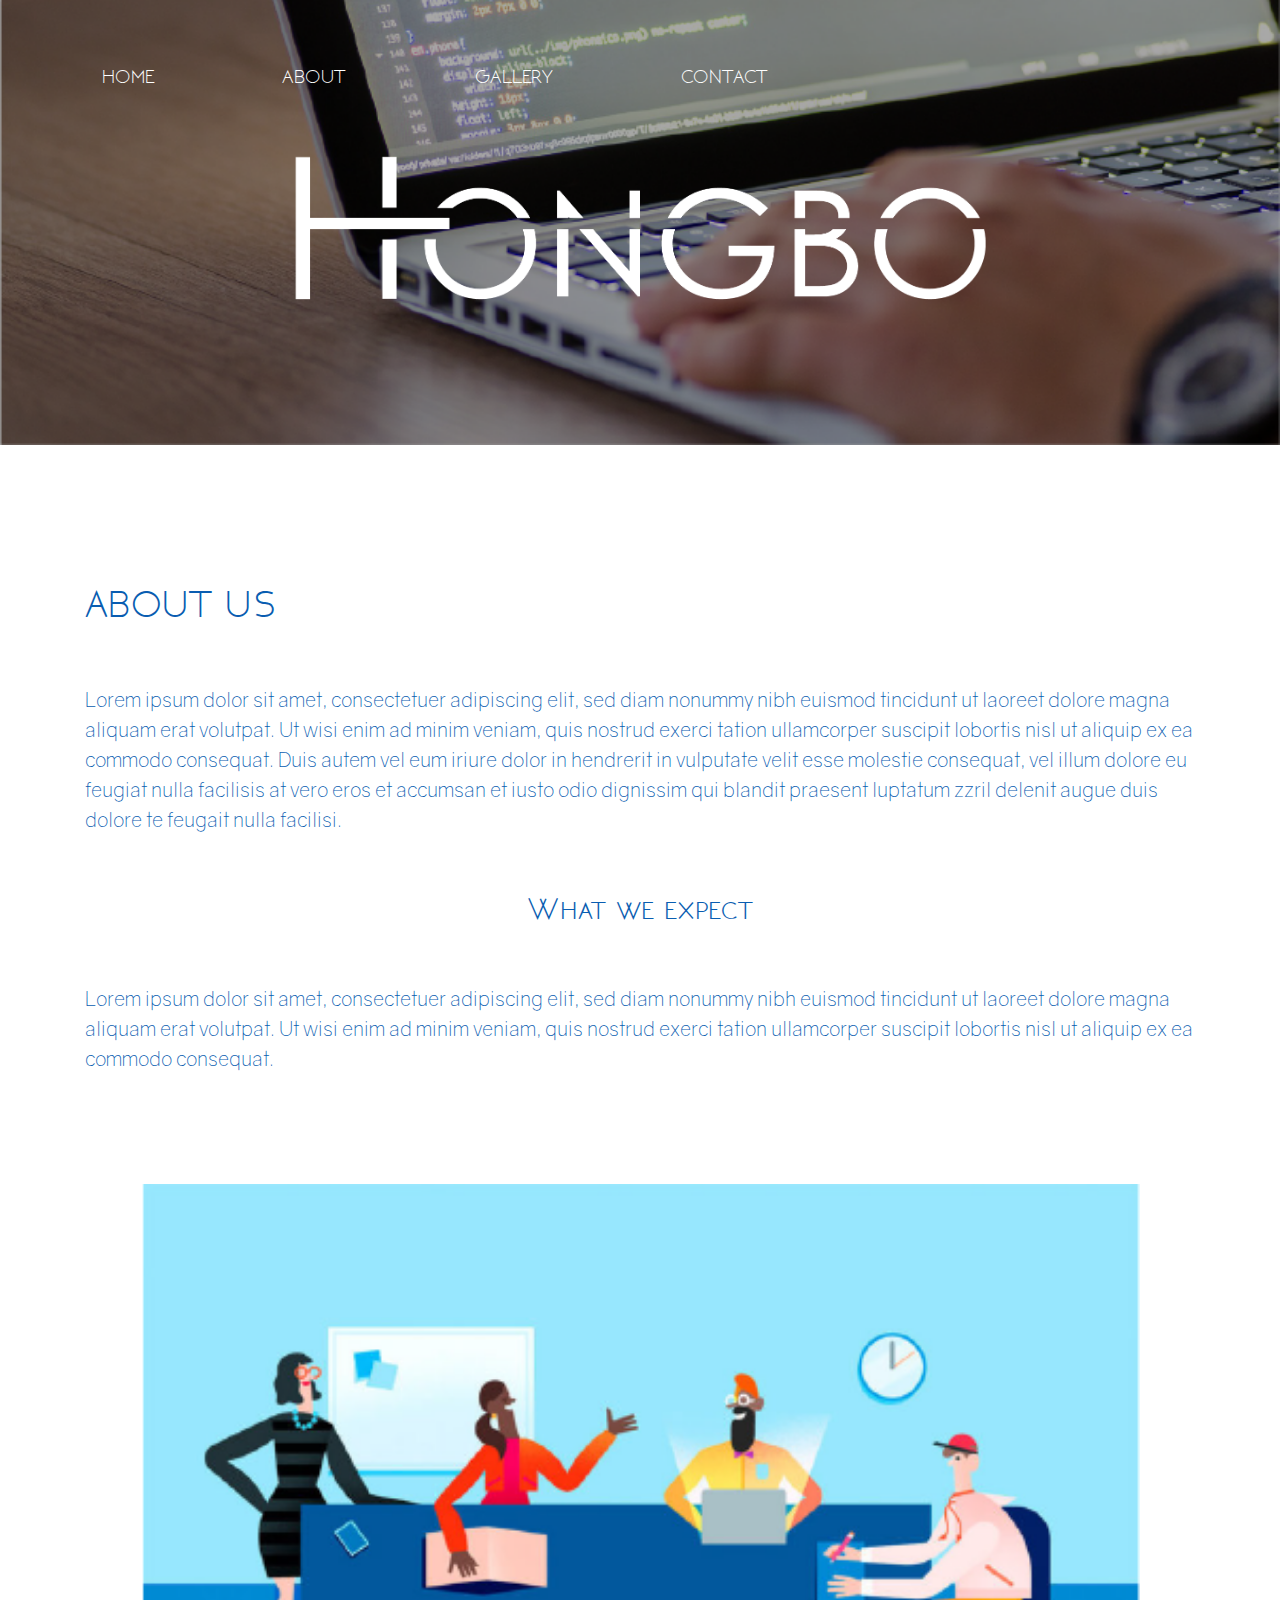
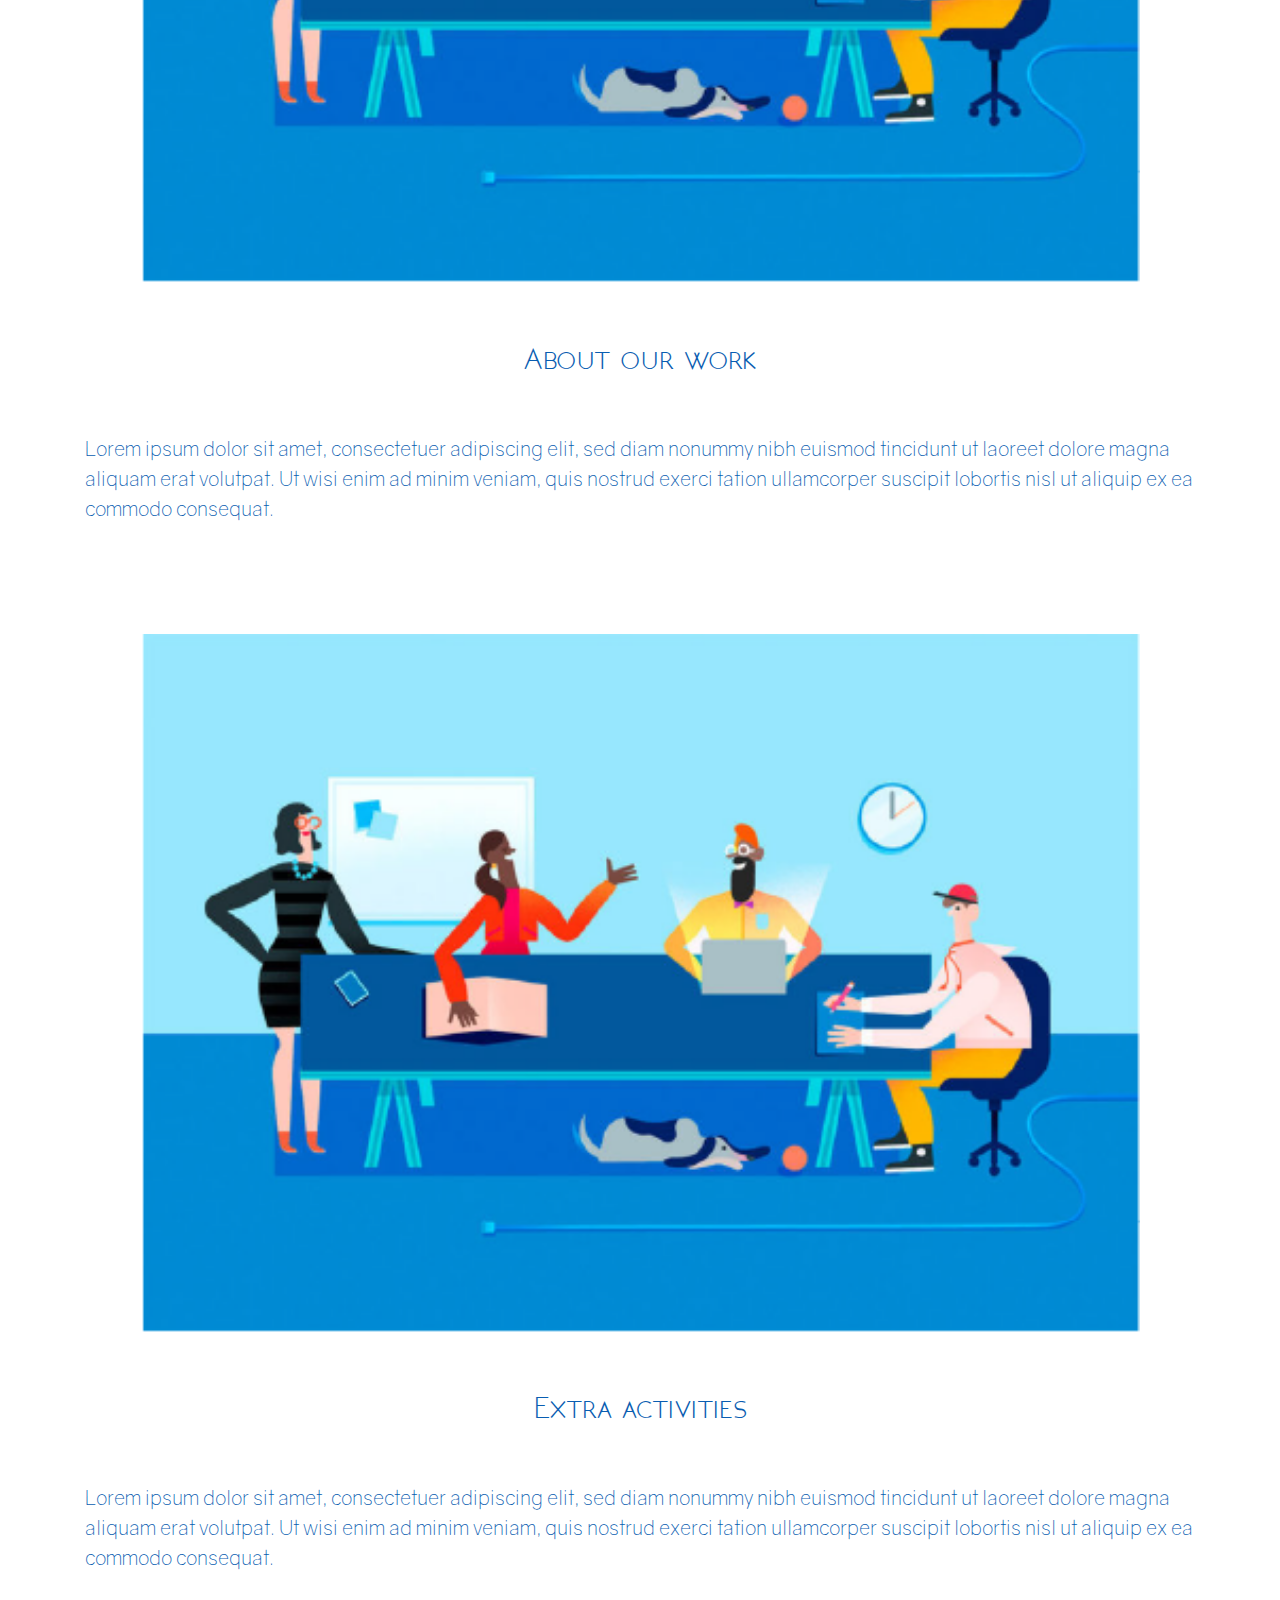
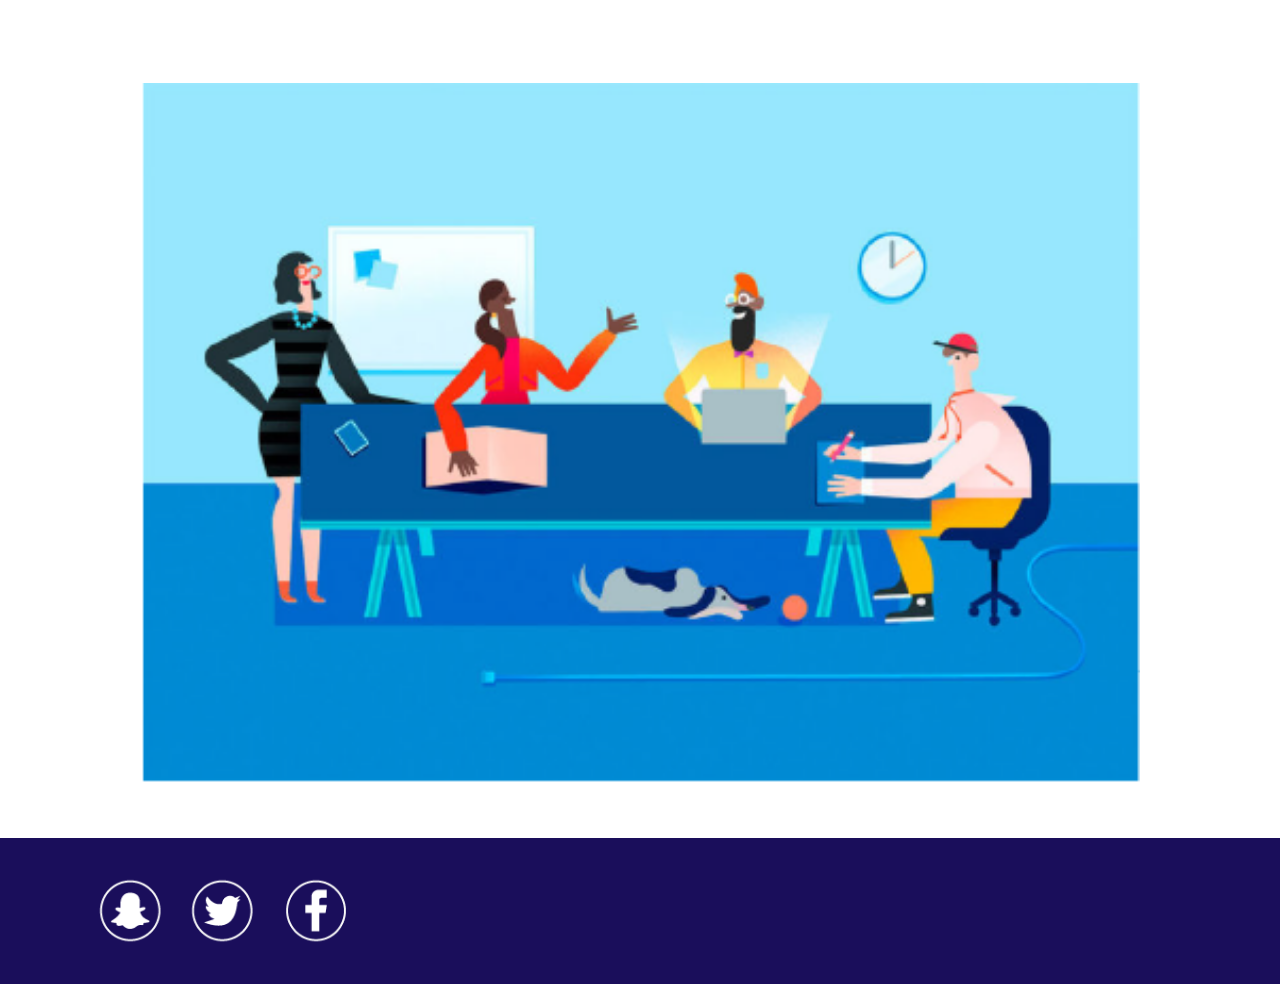
==== about.html @ 0096ae63 "12" ====
<!DOCTYPE html>
<html lang="en">

<head>
    <meta charset="UTF-8">
    <title>About us-Pacific Paradise</title>
    <meta name="viewport" content="width=device-width,initial-scale=1,shrink-to-fit=no">
    <link href="https://maxcdn.bootstrapcdn.com/bootstrap/4.0.0/css/bootstrap.min.css" rel="stylesheet">
    <link rel="stylesheet" href="style.css" />

</head>

<body>
    <header>
        <ul>
            <a href="index.html">
                <li class="zoom">HOME</li>
            </a>
            <a href="about.html">
                <li class="zoom">ABOUT</li>
            </a>
            <a href="gallery.html">
                <li class="zoom">GALLERY</li>
            </a>
            <a href="contact.html">
                <li class="zoom">CONTACT</li>
            </a>
        </ul>
        <img class="img-fluid headerIMG " src="img/header.png">
        <center><img id="logo" class="fadeIn2" src="img/logo.png"></center>
    </header>

    <div class="container">
        <h1>ABOUT US</h1>
        <p>Lorem ipsum dolor sit amet, consectetuer adipiscing elit, sed diam nonummy nibh euismod tincidunt ut laoreet dolore magna aliquam erat volutpat. Ut wisi enim ad minim veniam, quis nostrud exerci tation ullamcorper suscipit lobortis nisl ut aliquip
            ex ea commodo consequat. Duis autem vel eum iriure dolor in hendrerit in vulputate velit esse molestie consequat, vel illum dolore eu feugiat nulla facilisis at vero eros et accumsan et iusto odio dignissim qui blandit praesent luptatum zzril
            delenit augue duis dolore te feugait nulla facilisi. </p>

        <div>
            <center>
                <h2>What we expect</h2>
            </center>
            <p>Lorem ipsum dolor sit amet, consectetuer adipiscing elit, sed diam nonummy nibh euismod tincidunt ut laoreet dolore magna aliquam erat volutpat. Ut wisi enim ad minim veniam, quis nostrud exerci tation ullamcorper suscipit lobortis nisl ut
                aliquip ex ea commodo consequat. </p>
        </div>
        <div><img class="zoom2 headerIMG" src="img/foto.png"></div>

        <div>
            <center>
                <h2>About our work</h2>
            </center>
            <p>Lorem ipsum dolor sit amet, consectetuer adipiscing elit, sed diam nonummy nibh euismod tincidunt ut laoreet dolore magna aliquam erat volutpat. Ut wisi enim ad minim veniam, quis nostrud exerci tation ullamcorper suscipit lobortis nisl ut
                aliquip ex ea commodo consequat.</p>
        </div>
        <div><img class="zoom2 headerIMG" src="img/foto.png"></div>

        <div>
            <center>
                <h2>Extra activities</h2>
            </center>
            <p>Lorem ipsum dolor sit amet, consectetuer adipiscing elit, sed diam nonummy nibh euismod tincidunt ut laoreet dolore magna aliquam erat volutpat. Ut wisi enim ad minim veniam, quis nostrud exerci tation ullamcorper suscipit lobortis nisl ut
                aliquip ex ea commodo consequat.</p>
        </div>
        <div><img class="zoom2 headerIMG" src="img/foto.png"></div>
    </div>


</body>

<footer>
    <div class="container">
        <a href="https://www.snapchat.com/l/es/"><img class="sizeIcons" src="img/snap.png"></a>
        <a href="https://twitter.com/login?lang=es"><img class="sizeIcons" src="img/twitter.png"></a>
        <a href="https://www.facebook.com/"><img class="sizeIcons" src="img/facebook.png"></a>
    </div>
</footer>

</html>
---- style.css ----
@font-face{font-family:gravity-light;src:url(fonts/gravity-light.otf)}@font-face{font-family:neoteric-regular;src:url(fonts/neoteric-regular.ttf)}body{color:#095DB1}.blue{color:#095DB1}.headerIMG{width:100%}@media only screen and (max-width: 480px){.headerIMG{width:100%}}#logo{margin-top:-35%;width:60%}@media only screen and (max-width: 480px){#logo{margin-top:-40%;margin-left:45%;width:50%}}#logoAzul{margin-top:10%;width:40%}@media only screen and (max-width: 480px){#logoAzul{width:80%;margin-top:20%}}.send{background-color:white;color:#468DA1;border:2px solid #095DB1;margin-top:5%;margin-bottom:5%}@media only screen and (max-width: 480px){.send{margin-top:10%;margin-bottom:10%}}.send:hover{color:#fff;background-color:#095DB1}.send2{background-color:white;color:#095DB1;border:2px solid #095DB1;margin-bottom:8%;margin-top:8%}@media only screen and (max-width: 480px){.send2{margin-bottom:10%;font-size:10px}}.send2:hover{color:#fff;background-color:#095DB1}ul{color:#fff;width:100%;position:absolute}ul li{font-family:neoteric-regular;font-size:20px;margin-top:20px;display:inline-block;margin-left:5%;transition:all .5s}@media only screen and (max-width: 480px){ul li{font-size:10px;margin-left:4%}}a{text-decoration:none;color:#fff}a:hover{text-decoration:none;color:#fff}p,button,input,textarea{font-family:gravity-light}input{margin-bottom:17px;margin-top:17px}p{margin-top:5%;font-size:20px;margin-bottom:5%}@media only screen and (max-width: 480px){p{font-size:30px}}h1,h2,h3{font-family:neoteric-regular;margin-bottom:10px}@media only screen and (max-width: 480px){h2{font-size:15px}}button{font-family:neoteric-regular}h1{margin-top:10%}@media only screen and (max-width: 480px){h1{font-size:15px}}h3{margin-top:3%;margin-bottom:2%}@media only screen and (max-width: 480px){h3{font-size:10px}}footer{height:200%;background:#1A0E5B}.images{margin-bottom:3%}.blueSeccions{padding:1%;background:#095DB1;width:100%;color:#fff}.margintextarea{margin-top:20px;margin-bottom:20px}.sizeimages{margin-top:5%;margin-bottom:5%;width:100%;margin-bottom:20%}@media only screen and (max-width: 480px){.sizeimages{width:100%}}.marginani{margin-top:20%;margin-bottom:20%}.sizeIcons{margin-top:3%;margin-bottom:3%;width:8%}@media only screen and (max-width: 480px){.sizeIcons{width:12%}}.zoom{padding:5%;transition:transform .2s;margin:0 auto}.zoom:hover{transform:scale(1.3)}.zoom2{padding:5%;transition:transform .2s;margin:0 auto}.zoom2:hover{transform:scale(1.1)}.stretchLeft{animation-name:stretchLeft;-webkit-animation-name:stretchLeft;animation-duration:1.5s;-webkit-animation-duration:1.5s;animation-timing-function:ease-out;-webkit-animation-timing-function:ease-out;transform-origin:100% 0%;-ms-transform-origin:100% 0%;-webkit-transform-origin:100% 0%}@keyframes stretchLeft{0%{transform:scaleX(0.3)}40%{transform:scaleX(1.02)}60%{transform:scaleX(0.98)}80%{transform:scaleX(1.01)}100%{transform:scaleX(0.98)}80%{transform:scaleX(1.01)}100%{transform:scaleX(1)}}@-webkit-keyframes stretchLeft{0%{-webkit-transform:scaleX(0.3)}40%{-webkit-transform:scaleX(1.02)}60%{-webkit-transform:scaleX(0.98)}80%{-webkit-transform:scaleX(1.01)}100%{-webkit-transform:scaleX(0.98)}80%{-webkit-transform:scaleX(1.01)}100%{-webkit-transform:scaleX(1)}}.stretchRight{animation-name:stretchRight;-webkit-animation-name:stretchRight;animation-duration:1.5s;-webkit-animation-duration:1.5s;animation-timing-function:ease-out;-webkit-animation-timing-function:ease-out;transform-origin:0% 0%;-ms-transform-origin:0% 0%;-webkit-transform-origin:0% 0%}@keyframes stretchRight{0%{transform:scaleX(0.3)}40%{transform:scaleX(1.02)}60%{transform:scaleX(0.98)}80%{transform:scaleX(1.01)}100%{transform:scaleX(0.98)}80%{transform:scaleX(1.01)}100%{transform:scaleX(1)}}@-webkit-keyframes stretchRight{0%{-webkit-transform:scaleX(0.3)}40%{-webkit-transform:scaleX(1.02)}60%{-webkit-transform:scaleX(0.98)}80%{-webkit-transform:scaleX(1.01)}100%{-webkit-transform:scaleX(0.98)}80%{-webkit-transform:scaleX(1.01)}100%{-webkit-transform:scaleX(1)}}.fadeIn2{animation-name:fadeIn2;-webkit-animation-name:fadeIn2;animation-duration:1.0s;-webkit-animation-duration:1.0s;animation-timing-function:ease-in-out;-webkit-animation-timing-function:ease-in-out;visibility:visible !important}@keyframes fadeIn2{0%{transform:scale(0);opacity:0.0}60%{transform:scale(1.1)}80%{transform:scale(0.9);opacity:1}100%{transform:scale(1);opacity:1}}@-webkit-keyframes fadeIn2{0%{-webkit-transform:scale(0);opacity:0.0}60%{-webkit-transform:scale(1.1)}80%{-webkit-transform:scale(0.9);opacity:1}100%{-webkit-transform:scale(1);opacity:1}}
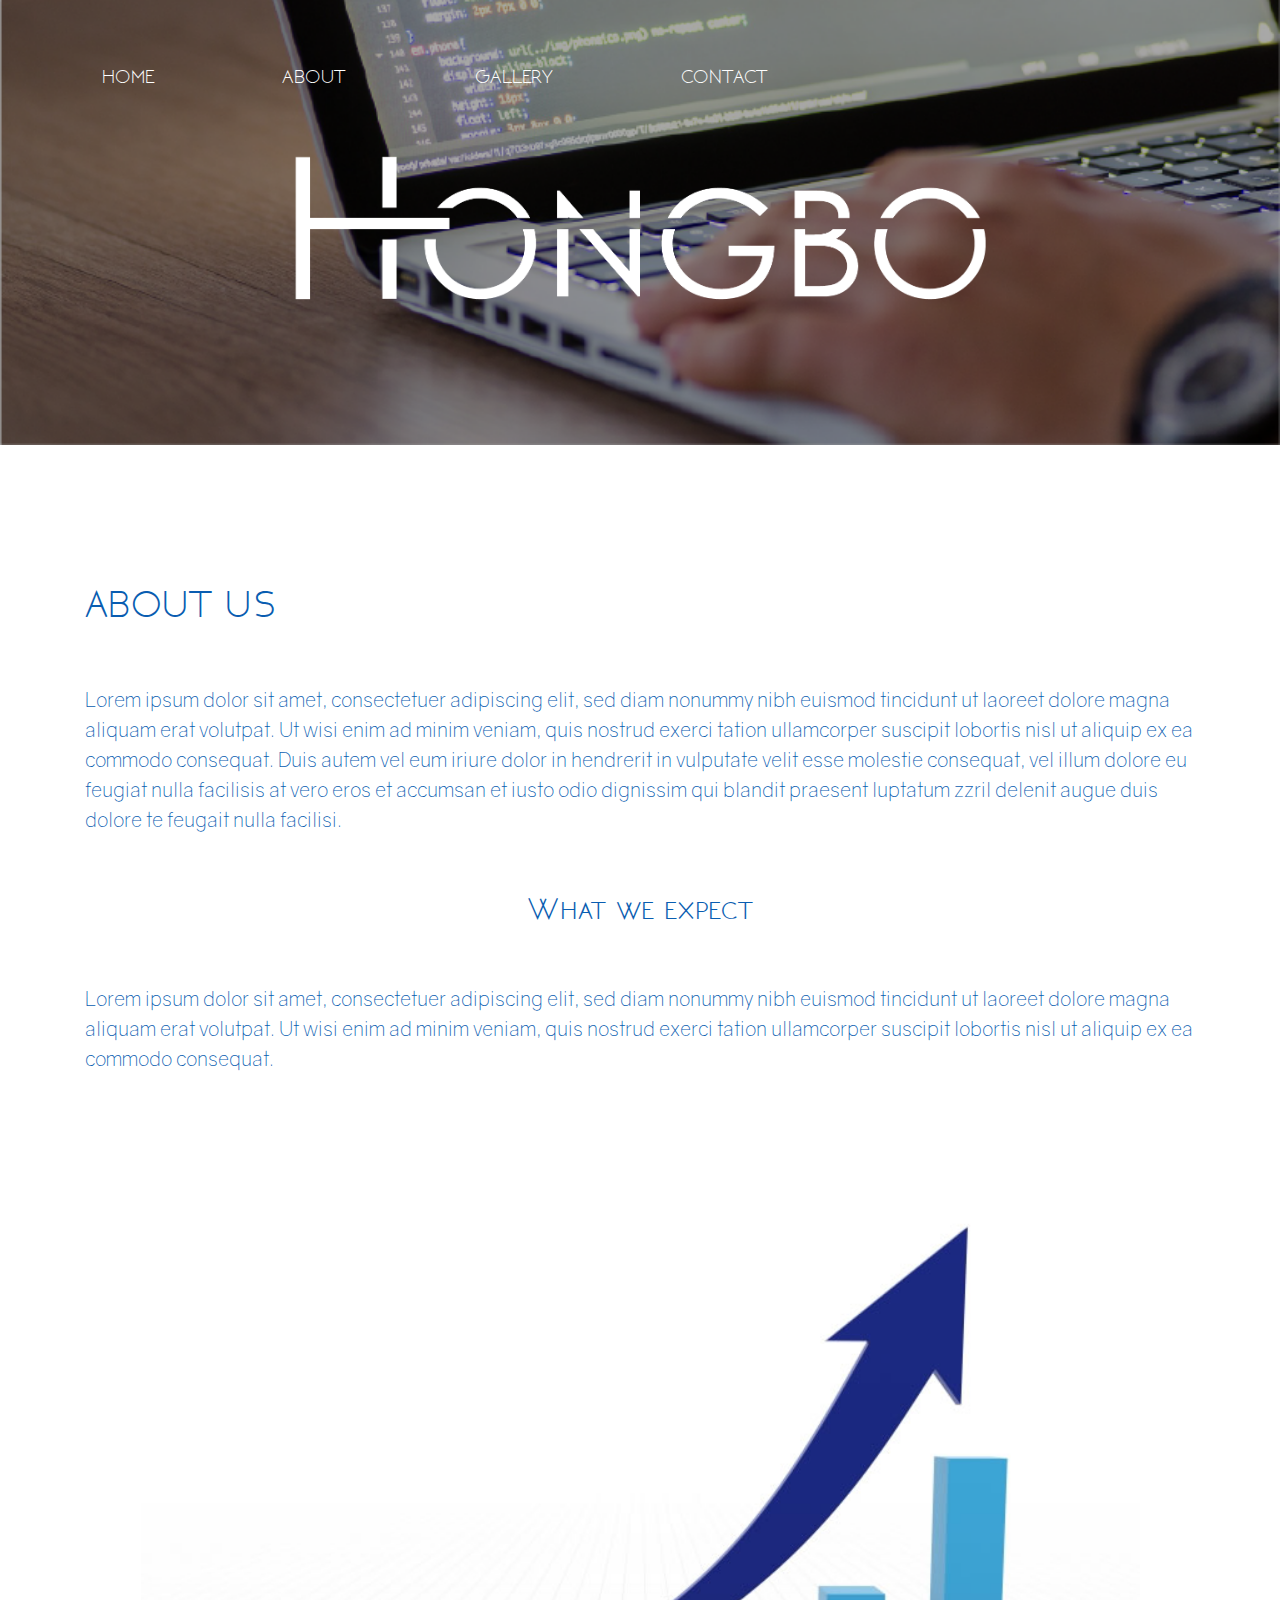
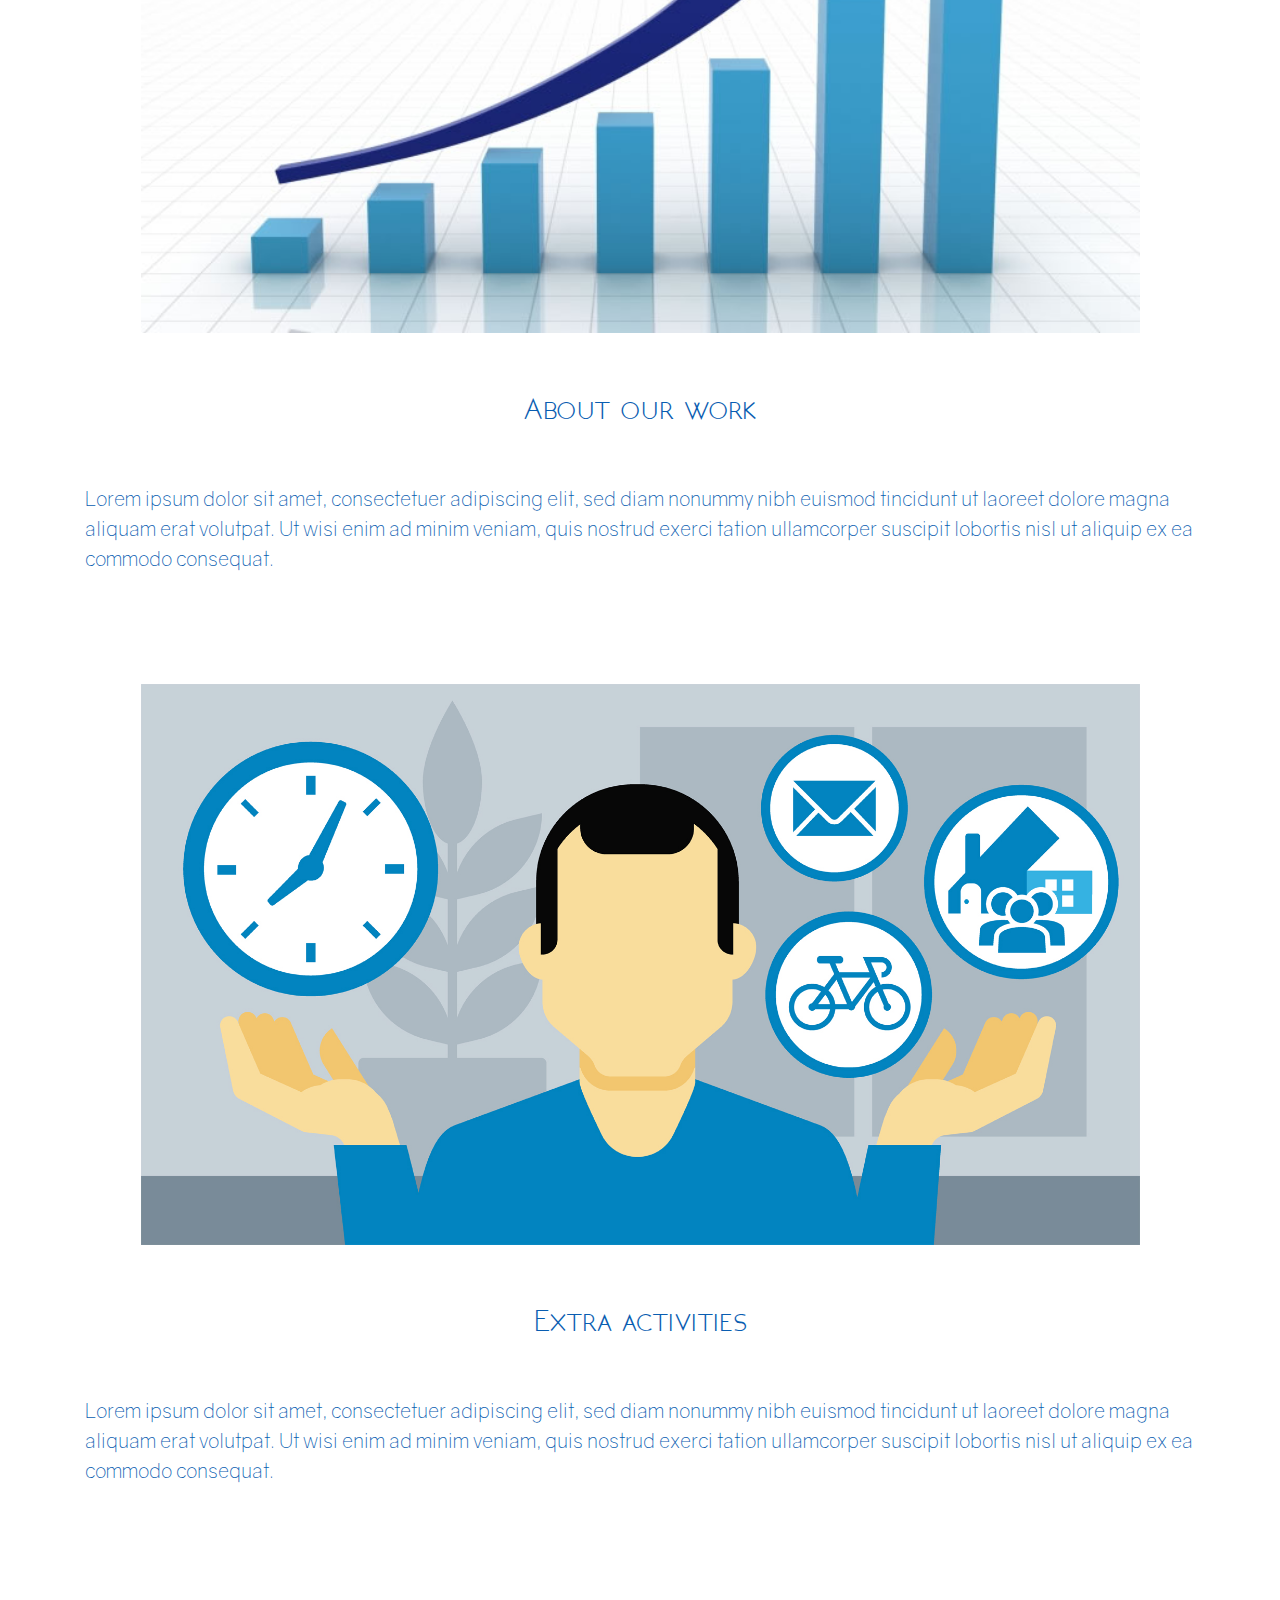
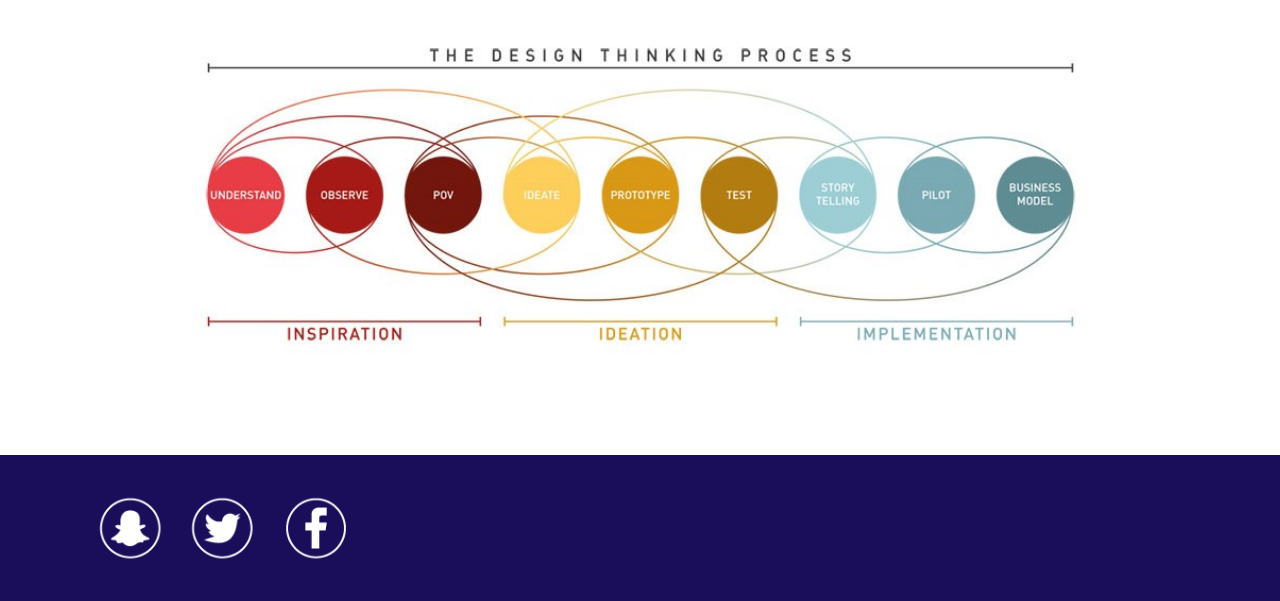
==== commit 52e1b98d: "im" ====
--- a/about.html
+++ b/about.html
@@ -3,7 +3,7 @@
 
 <head>
     <meta charset="UTF-8">
-    <title>About us-Pacific Paradise</title>
+    <title>Hongbo-About</title>
     <meta name="viewport" content="width=device-width,initial-scale=1,shrink-to-fit=no">
     <link href="https://maxcdn.bootstrapcdn.com/bootstrap/4.0.0/css/bootstrap.min.css" rel="stylesheet">
     <link rel="stylesheet" href="style.css" />
@@ -11,68 +11,108 @@
 </head>
 
 <body>
+
     <header>
-        <ul>
-            <a href="index.html">
-                <li class="zoom">HOME</li>
-            </a>
-            <a href="about.html">
-                <li class="zoom">ABOUT</li>
-            </a>
-            <a href="gallery.html">
-                <li class="zoom">GALLERY</li>
-            </a>
-            <a href="contact.html">
-                <li class="zoom">CONTACT</li>
-            </a>
-        </ul>
-        <img class="img-fluid headerIMG " src="img/header.png">
-        <center><img id="logo" class="fadeIn2" src="img/logo.png"></center>
+        <div class="menu">
+            <ul>
+                <a href="index.html">
+                    <li class="zoom">HOME</li>
+                </a>
+                <a href="about.html">
+                    <li class="zoom">ABOUT</li>
+                </a>
+                <a href="gallery.html">
+                    <li class="zoom">GALLERY</li>
+                </a>
+                <a href="contact.html">
+                    <li class="zoom">CONTACT</li>
+                </a>
+            </ul>
+            <img class="img-fluid headerIMG " src="img/header.png">
+            <center><img id="logo" class="fadeIn2 " src="img/logo.png"></center>
+        </div>
+
+        <div class="menuresponsive">
+
+            <nav id="mynav" class="navbar navbar-expand-lg navbar-dark fixed-top background-header ">
+                <div class="container pt-2 pb-2 ">
+                    <button id="boton-menu" class="navbar-toggler" onclick="efectobluir()" style="margin-top: 0;    margin-right: 7%;" type="button" data-toggle="collapse" data-target="#navbarSupportedContent" aria-controls="navbarSupportedContent" aria-expanded="false">
+                                    <span class="navbar-toggler-icon"></span>
+                            </button>
+
+                    <div class="display navbar-collapse  fondonav" id="nav-contact">
+                        <ul id="nav" class="navbar-nav ml-auto">
+                            <li id="navitem" class="nav-item mr-2">
+                                <a href="index.html" class="lightblue">HOME</a>
+                            </li>
+                            <li class="nav-item mr-2 ">
+                                <a href="about.html" class="lightblue">ABOUT</a>
+                            </li>
+
+                            <li class="nav-item mr-2">
+                                <a href="gallery.html" class="lightblue">GALLERY</a>
+                            </li>
+                            <li class="nav-item mr-2">
+                                <a href="contact.html" class="lightblue">CONTACT</a>
+                            </li>
+                        </ul>
+                    </div>
+                </div>
+            </nav>
+            <img class="img-fluid headerIMG " id="contenido-pagina" src="img/header.png">
+            <center><img id="logo" class="logo fadeIn2" src="img/logo.png"></center>
+        </div>
+
     </header>
 
-    <div class="container">
-        <h1>ABOUT US</h1>
-        <p>Lorem ipsum dolor sit amet, consectetuer adipiscing elit, sed diam nonummy nibh euismod tincidunt ut laoreet dolore magna aliquam erat volutpat. Ut wisi enim ad minim veniam, quis nostrud exerci tation ullamcorper suscipit lobortis nisl ut aliquip
-            ex ea commodo consequat. Duis autem vel eum iriure dolor in hendrerit in vulputate velit esse molestie consequat, vel illum dolore eu feugiat nulla facilisis at vero eros et accumsan et iusto odio dignissim qui blandit praesent luptatum zzril
-            delenit augue duis dolore te feugait nulla facilisi. </p>
+    <div id="contenido-pagina2">
+        <div class="container">
+            <h1>ABOUT US</h1>
+            <p>Lorem ipsum dolor sit amet, consectetuer adipiscing elit, sed diam nonummy nibh euismod tincidunt ut laoreet dolore magna aliquam erat volutpat. Ut wisi enim ad minim veniam, quis nostrud exerci tation ullamcorper suscipit lobortis nisl ut
+                aliquip ex ea commodo consequat. Duis autem vel eum iriure dolor in hendrerit in vulputate velit esse molestie consequat, vel illum dolore eu feugiat nulla facilisis at vero eros et accumsan et iusto odio dignissim qui blandit praesent
+                luptatum zzril delenit augue duis dolore te feugait nulla facilisi. </p>
 
-        <div>
-            <center>
-                <h2>What we expect</h2>
-            </center>
-            <p>Lorem ipsum dolor sit amet, consectetuer adipiscing elit, sed diam nonummy nibh euismod tincidunt ut laoreet dolore magna aliquam erat volutpat. Ut wisi enim ad minim veniam, quis nostrud exerci tation ullamcorper suscipit lobortis nisl ut
-                aliquip ex ea commodo consequat. </p>
+            <div>
+                <center>
+                    <h2>What we expect</h2>
+                </center>
+                <p>Lorem ipsum dolor sit amet, consectetuer adipiscing elit, sed diam nonummy nibh euismod tincidunt ut laoreet dolore magna aliquam erat volutpat. Ut wisi enim ad minim veniam, quis nostrud exerci tation ullamcorper suscipit lobortis nisl
+                    ut aliquip ex ea commodo consequat. </p>
+            </div>
+            <div><img class="zoom2 headerIMG" src="img/ac.jpg"></div>
+
+            <div>
+                <center>
+                    <h2>About our work</h2>
+                </center>
+                <p>Lorem ipsum dolor sit amet, consectetuer adipiscing elit, sed diam nonummy nibh euismod tincidunt ut laoreet dolore magna aliquam erat volutpat. Ut wisi enim ad minim veniam, quis nostrud exerci tation ullamcorper suscipit lobortis nisl
+                    ut aliquip ex ea commodo consequat.</p>
+            </div>
+            <div><img class="zoom2 headerIMG" src="img/ex.jpg"></div>
+
+            <div>
+                <center>
+                    <h2>Extra activities</h2>
+                </center>
+                <p>Lorem ipsum dolor sit amet, consectetuer adipiscing elit, sed diam nonummy nibh euismod tincidunt ut laoreet dolore magna aliquam erat volutpat. Ut wisi enim ad minim veniam, quis nostrud exerci tation ullamcorper suscipit lobortis nisl
+                    ut aliquip ex ea commodo consequat.</p>
+            </div>
+            <div><img class="zoom2 headerIMG" src="img/ace.jpg"></div>
         </div>
-        <div><img class="zoom2 headerIMG" src="img/foto.png"></div>
-
-        <div>
-            <center>
-                <h2>About our work</h2>
-            </center>
-            <p>Lorem ipsum dolor sit amet, consectetuer adipiscing elit, sed diam nonummy nibh euismod tincidunt ut laoreet dolore magna aliquam erat volutpat. Ut wisi enim ad minim veniam, quis nostrud exerci tation ullamcorper suscipit lobortis nisl ut
-                aliquip ex ea commodo consequat.</p>
-        </div>
-        <div><img class="zoom2 headerIMG" src="img/foto.png"></div>
-
-        <div>
-            <center>
-                <h2>Extra activities</h2>
-            </center>
-            <p>Lorem ipsum dolor sit amet, consectetuer adipiscing elit, sed diam nonummy nibh euismod tincidunt ut laoreet dolore magna aliquam erat volutpat. Ut wisi enim ad minim veniam, quis nostrud exerci tation ullamcorper suscipit lobortis nisl ut
-                aliquip ex ea commodo consequat.</p>
-        </div>
-        <div><img class="zoom2 headerIMG" src="img/foto.png"></div>
-    </div>
 
 
+
+
+        <footer>
+            <div class="container">
+                <a href="https://www.snapchat.com/l/es/"><img class="sizeIcons" src="img/snap.png"></a>
+                <a href="https://twitter.com/login?lang=es"><img class="sizeIcons" src="img/twitter.png"></a>
+                <a href="https://www.facebook.com/"><img class="sizeIcons" src="img/facebook.png"></a>
+            </div>
+        </footer>
+    </div>
+    <script src="js/jquery-3.3.1.min.js"></script>
+    <script src="js/prueba.js"></script>
 </body>
 
-<footer>
-    <div class="container">
-        <a href="https://www.snapchat.com/l/es/"><img class="sizeIcons" src="img/snap.png"></a>
-        <a href="https://twitter.com/login?lang=es"><img class="sizeIcons" src="img/twitter.png"></a>
-        <a href="https://www.facebook.com/"><img class="sizeIcons" src="img/facebook.png"></a>
-    </div>
-</footer>
-
 </html>--- a/style.css
+++ b/style.css
@@ -1 +1 @@
-@font-face{font-family:gravity-light;src:url(fonts/gravity-light.otf)}@font-face{font-family:neoteric-regular;src:url(fonts/neoteric-regular.ttf)}body{color:#095DB1}.blue{color:#095DB1}.headerIMG{width:100%}@media only screen and (max-width: 480px){.headerIMG{width:100%}}#logo{margin-top:-35%;width:60%}@media only screen and (max-width: 480px){#logo{margin-top:-40%;margin-left:45%;width:50%}}#logoAzul{margin-top:10%;width:40%}@media only screen and (max-width: 480px){#logoAzul{width:80%;margin-top:20%}}.send{background-color:white;color:#468DA1;border:2px solid #095DB1;margin-top:5%;margin-bottom:5%}@media only screen and (max-width: 480px){.send{margin-top:10%;margin-bottom:10%}}.send:hover{color:#fff;background-color:#095DB1}.send2{background-color:white;color:#095DB1;border:2px solid #095DB1;margin-bottom:8%;margin-top:8%}@media only screen and (max-width: 480px){.send2{margin-bottom:10%;font-size:10px}}.send2:hover{color:#fff;background-color:#095DB1}ul{color:#fff;width:100%;position:absolute}ul li{font-family:neoteric-regular;font-size:20px;margin-top:20px;display:inline-block;margin-left:5%;transition:all .5s}@media only screen and (max-width: 480px){ul li{font-size:10px;margin-left:4%}}a{text-decoration:none;color:#fff}a:hover{text-decoration:none;color:#fff}p,button,input,textarea{font-family:gravity-light}input{margin-bottom:17px;margin-top:17px}p{margin-top:5%;font-size:20px;margin-bottom:5%}@media only screen and (max-width: 480px){p{font-size:30px}}h1,h2,h3{font-family:neoteric-regular;margin-bottom:10px}@media only screen and (max-width: 480px){h2{font-size:15px}}button{font-family:neoteric-regular}h1{margin-top:10%}@media only screen and (max-width: 480px){h1{font-size:15px}}h3{margin-top:3%;margin-bottom:2%}@media only screen and (max-width: 480px){h3{font-size:10px}}footer{height:200%;background:#1A0E5B}.images{margin-bottom:3%}.blueSeccions{padding:1%;background:#095DB1;width:100%;color:#fff}.margintextarea{margin-top:20px;margin-bottom:20px}.sizeimages{margin-top:5%;margin-bottom:5%;width:100%;margin-bottom:20%}@media only screen and (max-width: 480px){.sizeimages{width:100%}}.marginani{margin-top:20%;margin-bottom:20%}.sizeIcons{margin-top:3%;margin-bottom:3%;width:8%}@media only screen and (max-width: 480px){.sizeIcons{width:12%}}.zoom{padding:5%;transition:transform .2s;margin:0 auto}.zoom:hover{transform:scale(1.3)}.zoom2{padding:5%;transition:transform .2s;margin:0 auto}.zoom2:hover{transform:scale(1.1)}.stretchLeft{animation-name:stretchLeft;-webkit-animation-name:stretchLeft;animation-duration:1.5s;-webkit-animation-duration:1.5s;animation-timing-function:ease-out;-webkit-animation-timing-function:ease-out;transform-origin:100% 0%;-ms-transform-origin:100% 0%;-webkit-transform-origin:100% 0%}@keyframes stretchLeft{0%{transform:scaleX(0.3)}40%{transform:scaleX(1.02)}60%{transform:scaleX(0.98)}80%{transform:scaleX(1.01)}100%{transform:scaleX(0.98)}80%{transform:scaleX(1.01)}100%{transform:scaleX(1)}}@-webkit-keyframes stretchLeft{0%{-webkit-transform:scaleX(0.3)}40%{-webkit-transform:scaleX(1.02)}60%{-webkit-transform:scaleX(0.98)}80%{-webkit-transform:scaleX(1.01)}100%{-webkit-transform:scaleX(0.98)}80%{-webkit-transform:scaleX(1.01)}100%{-webkit-transform:scaleX(1)}}.stretchRight{animation-name:stretchRight;-webkit-animation-name:stretchRight;animation-duration:1.5s;-webkit-animation-duration:1.5s;animation-timing-function:ease-out;-webkit-animation-timing-function:ease-out;transform-origin:0% 0%;-ms-transform-origin:0% 0%;-webkit-transform-origin:0% 0%}@keyframes stretchRight{0%{transform:scaleX(0.3)}40%{transform:scaleX(1.02)}60%{transform:scaleX(0.98)}80%{transform:scaleX(1.01)}100%{transform:scaleX(0.98)}80%{transform:scaleX(1.01)}100%{transform:scaleX(1)}}@-webkit-keyframes stretchRight{0%{-webkit-transform:scaleX(0.3)}40%{-webkit-transform:scaleX(1.02)}60%{-webkit-transform:scaleX(0.98)}80%{-webkit-transform:scaleX(1.01)}100%{-webkit-transform:scaleX(0.98)}80%{-webkit-transform:scaleX(1.01)}100%{-webkit-transform:scaleX(1)}}.fadeIn2{animation-name:fadeIn2;-webkit-animation-name:fadeIn2;animation-duration:1.0s;-webkit-animation-duration:1.0s;animation-timing-function:ease-in-out;-webkit-animation-timing-function:ease-in-out;visibility:visible !important}@keyframes fadeIn2{0%{transform:scale(0);opacity:0.0}60%{transform:scale(1.1)}80%{transform:scale(0.9);opacity:1}100%{transform:scale(1);opacity:1}}@-webkit-keyframes fadeIn2{0%{-webkit-transform:scale(0);opacity:0.0}60%{-webkit-transform:scale(1.1)}80%{-webkit-transform:scale(0.9);opacity:1}100%{-webkit-transform:scale(1);opacity:1}}
+@font-face{font-family:gravity-light;src:url(fonts/gravity-light.otf)}@font-face{font-family:neoteric-regular;src:url(fonts/neoteric-regular.ttf)}body{color:#095DB1}.blue{color:#095DB1}.headerIMG{width:100%}@media only screen and (max-width: 480px){.headerIMG{width:100%}}#logo{margin-top:-35%;width:60%}@media only screen and (max-width: 480px){#logo{width:50%;margin-top:-35%}}.display{display:none}.backgro{background:#095DB1;opacity:0.5;border-radius:3%;padding:2px}#logoAzul{margin-top:10%;width:40%}@media only screen and (max-width: 480px){#logoAzul{width:80%;margin-top:20%}}.send{background-color:white;color:#468DA1;border:2px solid #095DB1;margin-top:5%;margin-bottom:5%}@media only screen and (max-width: 480px){.send{margin-top:10%;margin-bottom:10%}}.send:hover{color:#fff;background-color:#095DB1}.send2{background-color:white;color:#095DB1;border:2px solid #095DB1;margin-bottom:8%;margin-top:8%}@media only screen and (max-width: 480px){.send2{margin-bottom:10%;font-size:18px}}.send2:hover{color:#fff;background-color:#095DB1}.fondonav{background-color:#fff;padding-bottom:400px;border-radius:3%}@media only screen and (max-width: 480px){.menu{display:none}}.lightblue{color:#095DB1}.efectoBluir{filter:blur(12px);transition:all 0.1s ease}.menuresponsive{display:none}@media only screen and (max-width: 480px){.menuresponsive{display:unset}}ul{width:100%;position:absolute}ul li{color:#fff;font-family:neoteric-regular;font-size:20px;margin-top:20px;display:inline-block;margin-left:5%;transition:all .5s}@media only screen and (max-width: 480px){ul li{font-size:20px;margin-left:4%;color:#1A0E5B}}a{text-decoration:none;color:#fff}a:hover{text-decoration:none;color:#fff}p,button,input,textarea{font-family:gravity-light}input{margin-bottom:17px;margin-top:17px}p{margin-top:5%;font-size:20px;margin-bottom:5%}h1,h2,h3{font-family:neoteric-regular;margin-bottom:10px}@media only screen and (max-width: 480px){h2{font-size:20px}}@media only screen and (max-width: 480px){p{font-size:14px}}button{font-family:neoteric-regular}h1{margin-top:10%}@media only screen and (max-width: 480px){h1{font-size:20px}}h3{margin-top:3%;margin-bottom:2%}@media only screen and (max-width: 480px){h3{font-size:10px}}footer{height:200%;background:#1A0E5B;bottom:0}.images{margin-bottom:3%}.blueSeccions{padding:1%;background:#095DB1;width:100%;color:#fff}.margintextarea{margin-top:20px;margin-bottom:20px}.sizeimages{margin-top:5%;margin-bottom:5%;width:100%;margin-bottom:20%}@media only screen and (max-width: 480px){.sizeimages{width:100%}}.marginani{margin-top:20%;margin-bottom:20%}.sizeIcons{margin-top:3%;margin-bottom:3%;width:8%}@media only screen and (max-width: 480px){.sizeIcons{width:12%}}.zoom{padding:5%;transition:transform .2s;margin:0 auto}.zoom:hover{transform:scale(1.3)}.zoom2{padding:5%;transition:transform .2s;margin:0 auto}.zoom2:hover{transform:scale(1.1)}.stretchLeft{animation-name:stretchLeft;-webkit-animation-name:stretchLeft;animation-duration:1.5s;-webkit-animation-duration:1.5s;animation-timing-function:ease-out;-webkit-animation-timing-function:ease-out;transform-origin:100% 0%;-ms-transform-origin:100% 0%;-webkit-transform-origin:100% 0%}@keyframes stretchLeft{0%{transform:scaleX(0.3)}40%{transform:scaleX(1.02)}60%{transform:scaleX(0.98)}80%{transform:scaleX(1.01)}100%{transform:scaleX(0.98)}80%{transform:scaleX(1.01)}100%{transform:scaleX(1)}}@-webkit-keyframes stretchLeft{0%{-webkit-transform:scaleX(0.3)}40%{-webkit-transform:scaleX(1.02)}60%{-webkit-transform:scaleX(0.98)}80%{-webkit-transform:scaleX(1.01)}100%{-webkit-transform:scaleX(0.98)}80%{-webkit-transform:scaleX(1.01)}100%{-webkit-transform:scaleX(1)}}.stretchRight{animation-name:stretchRight;-webkit-animation-name:stretchRight;animation-duration:1.5s;-webkit-animation-duration:1.5s;animation-timing-function:ease-out;-webkit-animation-timing-function:ease-out;transform-origin:0% 0%;-ms-transform-origin:0% 0%;-webkit-transform-origin:0% 0%}@keyframes stretchRight{0%{transform:scaleX(0.3)}40%{transform:scaleX(1.02)}60%{transform:scaleX(0.98)}80%{transform:scaleX(1.01)}100%{transform:scaleX(0.98)}80%{transform:scaleX(1.01)}100%{transform:scaleX(1)}}@-webkit-keyframes stretchRight{0%{-webkit-transform:scaleX(0.3)}40%{-webkit-transform:scaleX(1.02)}60%{-webkit-transform:scaleX(0.98)}80%{-webkit-transform:scaleX(1.01)}100%{-webkit-transform:scaleX(0.98)}80%{-webkit-transform:scaleX(1.01)}100%{-webkit-transform:scaleX(1)}}.fadeIn2{animation-name:fadeIn2;-webkit-animation-name:fadeIn2;animation-duration:1.0s;-webkit-animation-duration:1.0s;animation-timing-function:ease-in-out;-webkit-animation-timing-function:ease-in-out;visibility:visible !important}@keyframes fadeIn2{0%{transform:scale(0);opacity:0.0}60%{transform:scale(1.1)}80%{transform:scale(0.9);opacity:1}100%{transform:scale(1);opacity:1}}@-webkit-keyframes fadeIn2{0%{-webkit-transform:scale(0);opacity:0.0}60%{-webkit-transform:scale(1.1)}80%{-webkit-transform:scale(0.9);opacity:1}100%{-webkit-transform:scale(1);opacity:1}}
